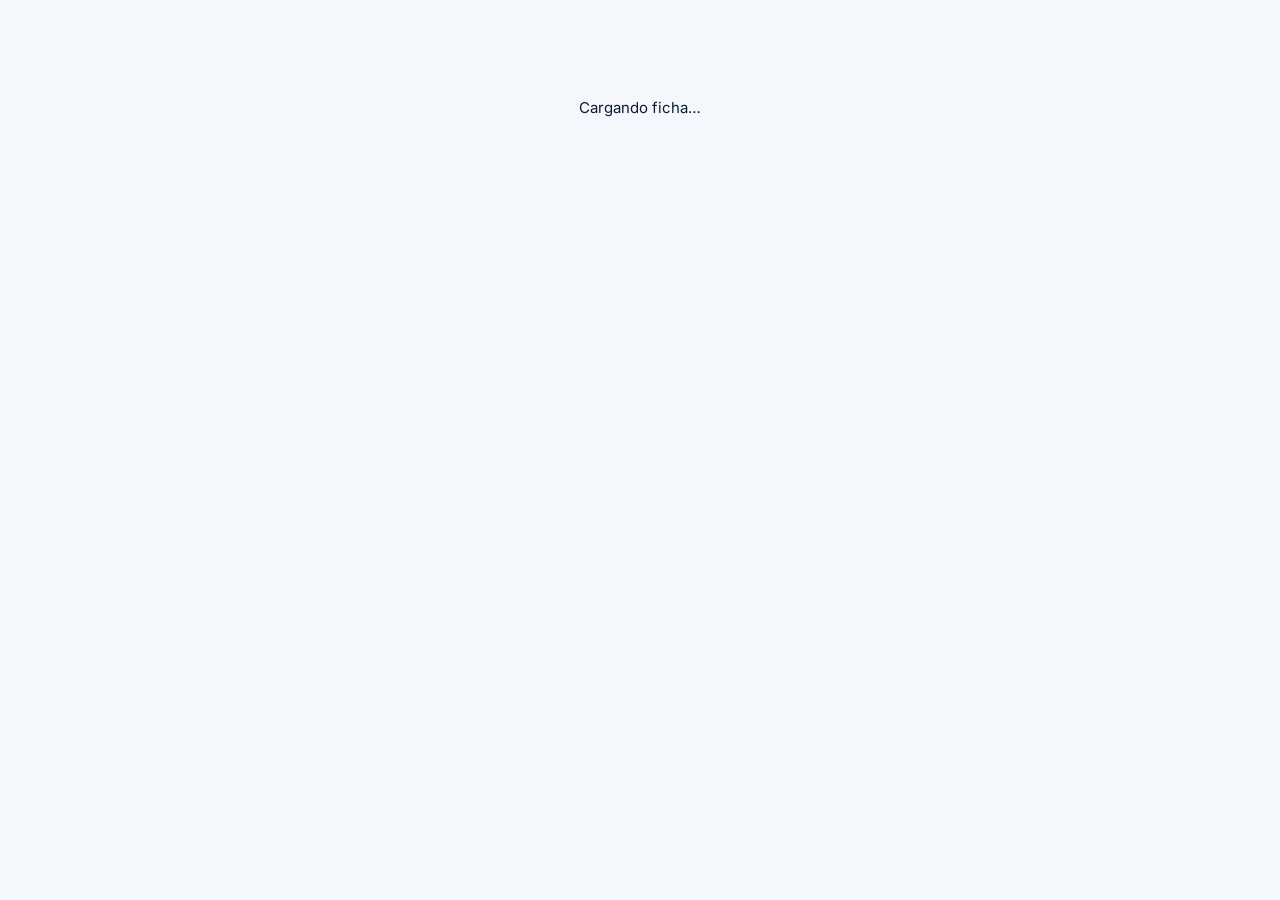
==== ficha.html @ 00ef170c "KAN V7.1: ficha.html" ====
<!doctype html>
<html lang="es">
<head>
<meta charset="utf-8">
<meta name="viewport" content="width=device-width, initial-scale=1, viewport-fit=cover">
<meta name="theme-color" content="#f4f7fc">
<meta name="robots" content="noindex">
<title>Ficha del equipo · KAN</title>
<link rel="icon" href="img/icono-192.png">
<link rel="preconnect" href="https://fonts.googleapis.com">
<link rel="preconnect" href="https://fonts.gstatic.com" crossorigin>
<link rel="stylesheet" href="https://fonts.googleapis.com/css2?family=Inter:wght@400;500;600;700&family=Sora:wght@600;700;800&display=swap">
<style>
:root{--navy:#0a2a66;--azul:#087bff;--azul2:#0a52d6;--cian:#24c8ff;--tinta:#0d1b33;--mut:#4a5b78;--linea:#e1e8f3;--fondo:#f4f7fc}
*{box-sizing:border-box}
body{margin:0;background:var(--fondo);color:var(--tinta);font:15px/1.55 Inter,system-ui,-apple-system,"Segoe UI",sans-serif;-webkit-font-smoothing:antialiased}
h1,h2{font-family:Sora,Inter,sans-serif;letter-spacing:-.03em;margin:0}
.caja{max-width:1100px;margin:0 auto;padding:16px 16px 110px}
header{display:flex;align-items:center;justify-content:space-between;gap:12px;padding:6px 0 14px}
header img{height:42px;width:auto}
.disp{display:inline-flex;align-items:center;gap:7px;font-size:12px;font-weight:700;padding:6px 12px;border-radius:999px}
.disp::before{content:"";width:8px;height:8px;border-radius:50%;background:currentColor}
.d-DISPONIBLE{color:#0f7a52;background:#e3f7ee}.d-APARTADO{color:#8a5a00;background:#fff3d6}.d-NO_DISPONIBLE{color:#8a1f33;background:#fde6ea}
.rejilla{display:grid;gap:22px;grid-template-columns:minmax(0,1fr)}
@media (min-width:1024px){.rejilla{grid-template-columns:minmax(0,1.1fr) minmax(0,1fr);align-items:start}.galeria{position:sticky;top:16px}.caja{padding:24px 24px 60px}}
.principal{position:relative;height:clamp(280px,70vw,520px);border-radius:26px;overflow:hidden;background:radial-gradient(circle at 50% 55%,rgba(36,200,255,.3),transparent 60%),linear-gradient(150deg,#0c2a5c,#06152f);display:grid;place-items:center}
.principal img{width:100%;height:100%;object-fit:contain;animation:entra .5s ease both}
.principal button{position:absolute;top:calc(50% - 22px);width:44px;height:44px;border-radius:50%;border:0;background:rgba(255,255,255,.88);display:grid;place-items:center;cursor:pointer;font-size:20px;color:var(--tinta)}
.principal .ant{left:12px}.principal .sig{right:12px}
.miniaturas{display:flex;gap:8px;margin-top:10px;overflow-x:auto}
.miniaturas button{flex:none;width:68px;height:68px;padding:0;border-radius:12px;overflow:hidden;border:2px solid transparent;cursor:pointer;background:#dfe7f3}
.miniaturas button.on{border-color:var(--azul)}
.miniaturas img{width:100%;height:100%;object-fit:cover}
.sin-foto{color:#9fc3f0;text-align:center;font-size:13px}
.ceja{font-size:12px;font-weight:800;letter-spacing:.1em;color:var(--azul2);text-transform:uppercase}
h1{font-size:clamp(26px,4vw,36px);margin-top:4px}
.precio{display:flex;align-items:baseline;gap:8px;margin:12px 0 4px}
.precio b{font-family:Sora,Inter,sans-serif;font-size:34px;color:var(--navy);letter-spacing:-.03em}
.campos{display:grid;grid-template-columns:repeat(2,minmax(0,1fr));gap:10px;margin:16px 0}
.campo{background:#fff;border:1px solid var(--linea);border-radius:16px;padding:12px 14px}
.campo span{display:block;font-size:12px;color:var(--mut)}
.campo b{font-size:15px}
.detalles{background:#fff;border:1px solid var(--linea);border-radius:16px;padding:14px;color:#22324f}
.aviso{margin:16px 0;padding:12px 14px;border-radius:14px;background:#eef4ff;border:1px solid #cfe0ff;color:#23406f;font-size:13px}
.vendedor{display:flex;align-items:center;gap:12px;margin-top:16px;padding:12px 14px;border-radius:18px;background:linear-gradient(135deg,#0a2a66,#06152f);color:#f4f8ff;overflow:hidden}
.vendedor img{height:62px;width:auto;margin-bottom:-14px}
.cta{position:fixed;left:0;right:0;bottom:0;padding:12px 16px calc(12px + env(safe-area-inset-bottom,0px));background:rgba(244,247,252,.96);border-top:1px solid var(--linea)}
@media (min-width:1024px){.cta{position:static;padding:0;margin-top:18px;background:none;border:0}}
.cta a{display:flex;align-items:center;justify-content:center;gap:10px;height:56px;border-radius:16px;background:linear-gradient(135deg,var(--azul),var(--azul2));color:#fff;font-weight:700;font-size:16px;text-decoration:none;box-shadow:0 10px 24px rgba(8,82,214,.3);transition:transform .18s,box-shadow .2s}
.cta a:hover{transform:translateY(-2px);box-shadow:0 0 0 1px rgba(36,200,255,.8),0 0 24px rgba(36,200,255,.4)}
.cta a:focus-visible,button:focus-visible{outline:3px solid var(--azul);outline-offset:3px}
.estado{display:flex;flex-direction:column;align-items:center;gap:12px;text-align:center;padding:60px 16px}
.estado img{width:150px;animation:flota 5s ease-in-out infinite}
.prueba{font-size:12px;text-align:center;color:#8a5a00;background:#fff3d6;border-radius:10px;padding:6px 10px;margin-bottom:10px}
.entra{animation:entra .55s cubic-bezier(.2,.8,.2,1) both}
@keyframes entra{from{opacity:0;transform:translateY(12px)}to{opacity:1;transform:none}}
@keyframes flota{0%,100%{transform:translateY(0)}50%{transform:translateY(-8px)}}
@media (prefers-reduced-motion:reduce){*{animation:none!important;transition:none!important}}
</style>
</head>
<body>
<div class="caja" id="ficha"><div class="estado"><img src="img/m_lap.webp" alt=""><span>Cargando ficha…</span></div></div>
<script src="js/config.js"></script>
<script>if (!window.KAN_CONFIG.API_URL) document.write('<script src="js/servidor-prueba.js"><\/script>');</script>
<script src="js/api.js"></script>
<script>
(function () {
  var esc = function (s) { return String(s == null ? '' : s).replace(/[&<>"']/g, function (c) { return { '&': '&amp;', '<': '&lt;', '>': '&gt;', '"': '&quot;', "'": '&#39;' }[c]; }); };
  var caja = document.getElementById('ficha');
  var f = new URLSearchParams(location.search).get('f') || '';
  var MENSAJES = { NO_EXISTE: 'Esta ficha no existe o el enlace está incompleto.', REVOCADA: 'Esta ficha ya no está disponible.', VENCIDA: 'Este enlace venció. Pide uno nuevo a tu vendedor.' };
  function estado(img, titulo, texto) { caja.innerHTML = '<div class="estado entra"><img src="img/' + img + '" alt=""><h2>' + esc(titulo) + '</h2><p style="color:var(--mut);margin:0">' + esc(texto) + '</p></div>'; }
  KANApi.llamar('fichaPublica', { f: f }).then(function (r) {
    if (r.estado !== 'OK') return estado('m_think.webp', 'Ficha no disponible', MENSAJES[r.estado] || MENSAJES.NO_EXISTE);
    var u = r.unidad, i = 0;
    document.title = u.nombre + ' · KAN';
    var wa = r.vendedor.whatsapp ? 'https://wa.me/' + r.vendedor.whatsapp + '?text=' + encodeURIComponent('Hola, me interesa el ' + u.nombre + ' (ref. ' + u.referencia + '). ¿Sigue disponible?') : '';
    var DISP = { DISPONIBLE: 'Disponible', APARTADO: 'Apartado', NO_DISPONIBLE: 'No disponible' };
    function galeria() {
      if (!u.fotos.length) return '<div class="principal"><div class="sin-foto">Sin fotografías por ahora.<br>Pídelas a tu vendedor.</div></div>';
      return '<div class="principal"><img src="' + u.fotos[i] + '" alt="' + esc(u.nombre) + ', foto ' + (i + 1) + '">' + (u.fotos.length > 1 ? '<button class="ant" data-m="-1" aria-label="Foto anterior">‹</button><button class="sig" data-m="1" aria-label="Foto siguiente">›</button>' : '') + '</div>' +
        (u.fotos.length > 1 ? '<div class="miniaturas">' + u.fotos.map(function (s, j) { return '<button class="' + (j === i ? 'on' : '') + '" data-i="' + j + '" aria-label="Foto ' + (j + 1) + '"><img src="' + s + '" alt=""></button>'; }).join('') + '</div>' : '');
    }
    function pintar() {
      caja.innerHTML = (KANApi.modoPrueba ? '<div class="prueba">Ficha de prueba con datos ficticios</div>' : '') +
        '<header><img src="img/logo.png" alt="KAN"><span class="disp d-' + u.disponibilidad + '">' + DISP[u.disponibilidad] + '</span></header>' +
        '<div class="rejilla"><section class="galeria entra" id="galeria">' + galeria() + '</section><section class="entra" style="animation-delay:.08s">' +
        '<div class="ceja">' + esc(u.marca) + ' · ' + esc(u.categoria) + '</div><h1>' + esc(u.nombre) + '</h1>' +
        (u.precio !== null ? '<div class="precio"><b>$' + Number(u.precio).toLocaleString('es-MX') + '</b><span style="color:var(--mut);font-weight:600">MXN</span></div>' : '<p style="color:var(--mut)">Este equipo ya no está disponible. Pregunta a tu vendedor por opciones similares.</p>') +
        '<div class="campos">' + u.campos.map(function (c) { return '<div class="campo"><span>' + esc(c.l) + '</span><b>' + esc(c.v) + '</b></div>'; }).join('') + '</div>' +
        (u.detalles ? '<div class="detalles"><div style="font-size:12px;color:var(--mut)">Detalles</div>' + esc(u.detalles) + '</div>' : '') +
        '<div class="aviso">El precio y la existencia deben confirmarse con tu vendedor antes de cerrar la compra. Referencia: <b>' + esc(u.referencia) + '</b></div>' +
        '<div class="vendedor"><img src="img/m_lentes.webp" alt=""><div><div style="font-size:12px;color:#a9d8ff">Te atiende</div><b style="font-family:Sora,Inter,sans-serif">' + esc(r.vendedor.nombre) + ' · KAN</b></div></div>' +
        (wa ? '<div class="cta"><a href="' + esc(wa) + '" target="_blank" rel="noopener"><svg width="22" height="22" viewBox="0 0 24 24" fill="none" stroke="currentColor" stroke-width="2" stroke-linecap="round" stroke-linejoin="round" aria-hidden="true"><path d="M21 12a8.5 8.5 0 01-12.6 7.4L3 21l1.7-5.2A8.5 8.5 0 1121 12z"/></svg>Preguntar por WhatsApp</a></div>' : '') +
        '</section></div>';
    }
    caja.addEventListener('click', function (e) {
      var b = e.target.closest('[data-m],[data-i]'); if (!b) return;
      i = b.dataset.i !== undefined ? Number(b.dataset.i) : (i + Number(b.dataset.m) + u.fotos.length) % u.fotos.length;
      document.getElementById('galeria').innerHTML = galeria();
    });
    pintar();
  }).catch(function (e) { estado('m_alerta.webp', 'No pudimos abrir la ficha', e.message || 'Revisa tu conexión e inténtalo de nuevo.'); });
})();
</script>
</body>
</html>
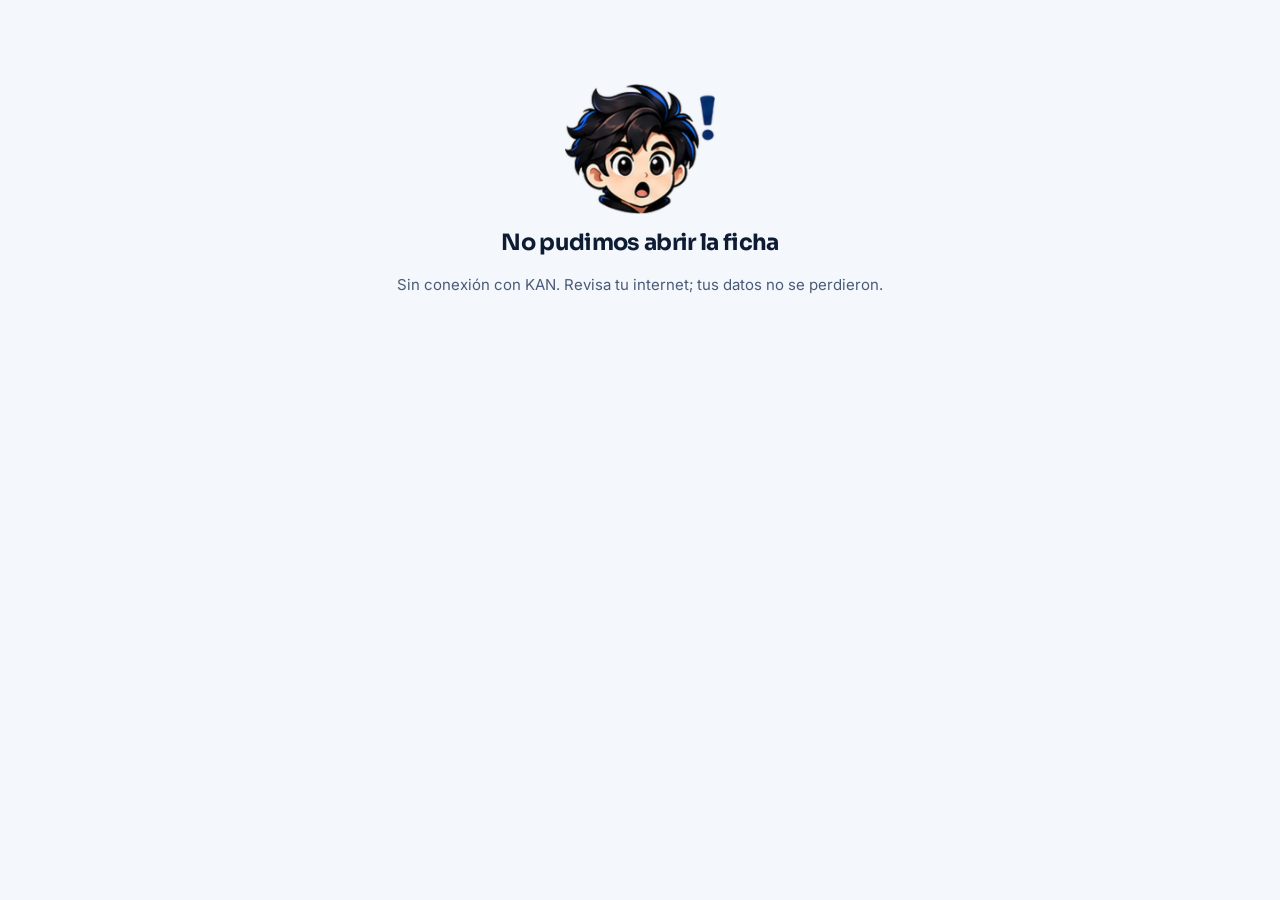
==== commit 3444a6d4: "KAN Distribuidora V7.2: ficha.html" ====
--- a/ficha.html
+++ b/ficha.html
@@ -5,7 +5,7 @@
 <meta name="viewport" content="width=device-width, initial-scale=1, viewport-fit=cover">
 <meta name="theme-color" content="#f4f7fc">
 <meta name="robots" content="noindex">
-<title>Ficha del equipo · KAN</title>
+<title>Ficha del equipo · KAN Distribuidora</title>
 <link rel="icon" href="img/icono-192.png">
 <link rel="preconnect" href="https://fonts.googleapis.com">
 <link rel="preconnect" href="https://fonts.gstatic.com" crossorigin>
@@ -73,7 +73,7 @@
   KANApi.llamar('fichaPublica', { f: f }).then(function (r) {
     if (r.estado !== 'OK') return estado('m_think.webp', 'Ficha no disponible', MENSAJES[r.estado] || MENSAJES.NO_EXISTE);
     var u = r.unidad, i = 0;
-    document.title = u.nombre + ' · KAN';
+    document.title = u.nombre + ' · KAN Distribuidora';
     var wa = r.vendedor.whatsapp ? 'https://wa.me/' + r.vendedor.whatsapp + '?text=' + encodeURIComponent('Hola, me interesa el ' + u.nombre + ' (ref. ' + u.referencia + '). ¿Sigue disponible?') : '';
     var DISP = { DISPONIBLE: 'Disponible', APARTADO: 'Apartado', NO_DISPONIBLE: 'No disponible' };
     function galeria() {
@@ -90,9 +90,9 @@
         '<div class="campos">' + u.campos.map(function (c) { return '<div class="campo"><span>' + esc(c.l) + '</span><b>' + esc(c.v) + '</b></div>'; }).join('') + '</div>' +
         (u.detalles ? '<div class="detalles"><div style="font-size:12px;color:var(--mut)">Detalles</div>' + esc(u.detalles) + '</div>' : '') +
         '<div class="aviso">El precio y la existencia deben confirmarse con tu vendedor antes de cerrar la compra. Referencia: <b>' + esc(u.referencia) + '</b></div>' +
-        '<div class="vendedor"><img src="img/m_lentes.webp" alt=""><div><div style="font-size:12px;color:#a9d8ff">Te atiende</div><b style="font-family:Sora,Inter,sans-serif">' + esc(r.vendedor.nombre) + ' · KAN</b></div></div>' +
+        '<div class="vendedor"><img src="img/m2_selfie.webp" alt=""><div><div style="font-size:12px;color:#a9d8ff">Te atiende</div><b style="font-family:Sora,Inter,sans-serif">' + esc(r.vendedor.nombre) + '</b><div style="font-size:11px;color:#a9d8ff">Vendedor en KAN Distribuidora</div></div></div>' +
         (wa ? '<div class="cta"><a href="' + esc(wa) + '" target="_blank" rel="noopener"><svg width="22" height="22" viewBox="0 0 24 24" fill="none" stroke="currentColor" stroke-width="2" stroke-linecap="round" stroke-linejoin="round" aria-hidden="true"><path d="M21 12a8.5 8.5 0 01-12.6 7.4L3 21l1.7-5.2A8.5 8.5 0 1121 12z"/></svg>Preguntar por WhatsApp</a></div>' : '') +
-        '</section></div>';
+        '<p style="font-size:11.5px;color:#5b6b85;margin:18px 0 0;line-height:1.5">KAN Distribuidora es la plataforma que conecta tiendas, vendedores y clientes. Los equipos pertenecen a cada tienda; KAN no es propietaria de las tiendas ni de los equipos.</p></section></div>';
     }
     caja.addEventListener('click', function (e) {
       var b = e.target.closest('[data-m],[data-i]'); if (!b) return;
